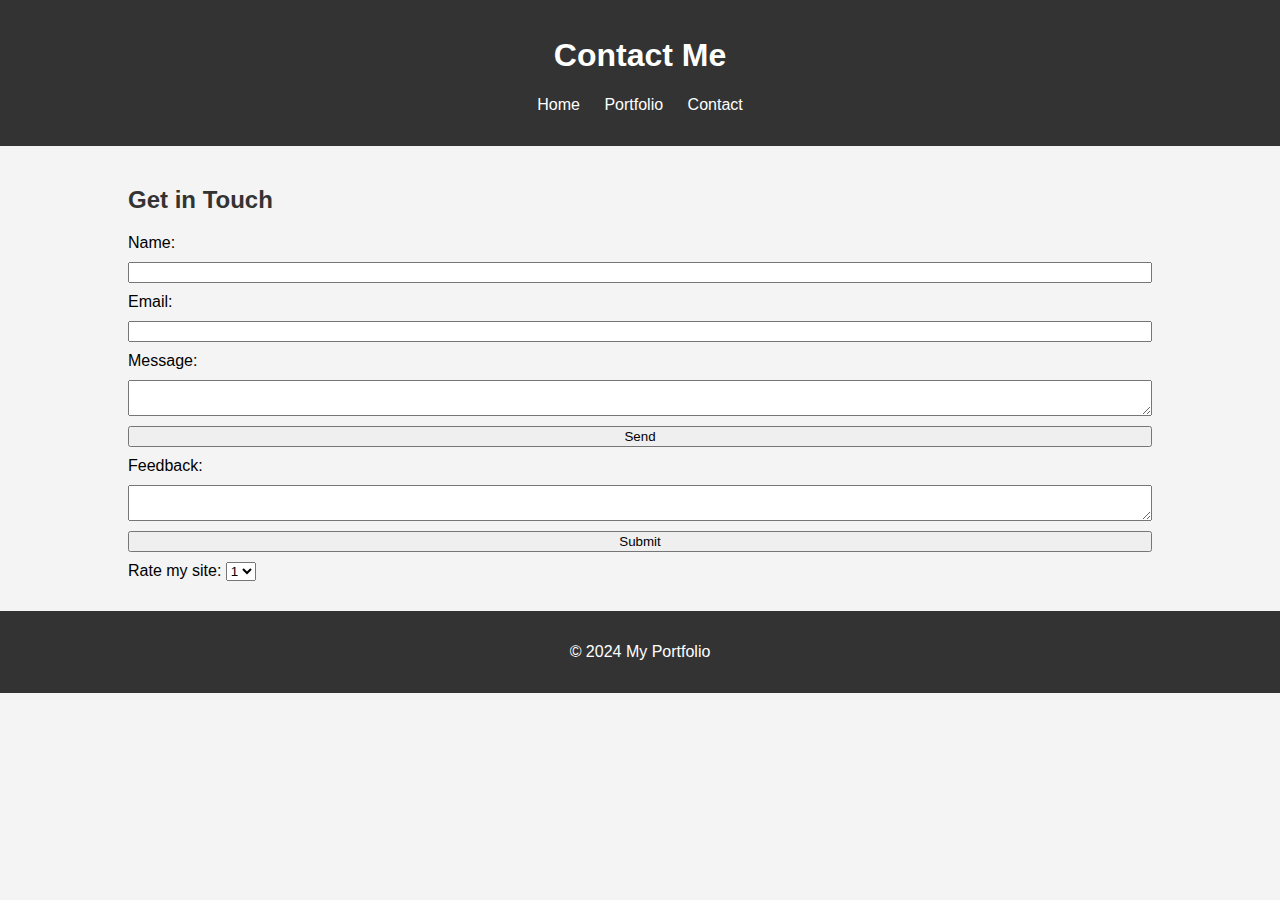
==== contact.html @ f78671c2 "Initial commit" ====
<!DOCTYPE html>
<html lang="en">

<head>
    <meta charset="UTF-8">
    <meta name="viewport" content="width=device-width, initial-scale=1.0">
    <title>Portfolio - Contact</title>
    <link rel="stylesheet" href="styles.css">
</head>

<body>
    <header>
        <h1>Contact Me</h1>
        <nav>
            <ul>
                <li><a href="index.html">Home</a></li>
                <li><a href="portfolio.html">Portfolio</a></li>
                <li><a href="contact.html">Contact</a></li>
            </ul>
        </nav>
    </header>
    <main>
        <section>
            <h2>Get in Touch</h2>
            <form action="#">
                <label for="name">Name:</label>
                <input type="text" id="name" name="name">
                <label for="email">Email:</label>
                <input type="email" id="email" name="email">
                <label for="message">Message:</label>
                <textarea id="message" name="message"></textarea>
                <input type="submit" value="Send">
            </form>
            <form>
                <label for="feedback">Feedback:</label>
                <textarea id="feedback" name="feedback"></textarea>
                <input type="submit" value="Submit">
            </form>
            <label for="rating">Rate my site:</label>
            <select id="rating" name="rating">
                <option value="1">1</option>
                <option value="2">2</option>
                <option value="3">3</option>
                <option value="4">4</option>
                <option value="5">5</option>
            </select>
        </section>
    </main>
    <footer>
        <p>&copy; 2024 My Portfolio</p>
    </footer>
</body>

</html>
---- styles.css ----
/* External Styles */
body {
    font-family: Arial, sans-serif;
    margin: 0;
    padding: 0;
    background-color: #f4f4f4;
}

header,
footer {
    background-color: #333;
    color: white;
    text-align: center;
    padding: 1em 0;
}

nav ul {
    list-style-type: none;
    padding: 0;
}

nav ul li {
    display: inline;
    margin: 0 10px;
}

nav ul li a {
    color: white;
    text-decoration: none;
}

/* Flexbox for Layout */
main {
    display: flex;
    flex-direction: column;
    align-items: center;
}

section {
    width: 80%;
    margin: 20px 0;
}

/* Internal Styles */
table {
    width: 100%;
    border-collapse: collapse;
}

table,
th,
td {
    border: 1px solid black;
    padding: 10px;
}

form {
    display: flex;
    flex-direction: column;
}

label,
input,
textarea,
select {
    margin-bottom: 10px;
}

/* Inline Styles */
h2 {
    color: #333;
}

/* CSS Animations */
@keyframes fadeIn {
    from {
        opacity: 0;
    }

    to {
        opacity: 1;
    }
}

section {
    animation: fadeIn 1s ease-in;
}

@keyframes slideIn {
    from {
        transform: translateX(-100%);
    }

    to {
        transform: translateX(0);
    }
}

header {
    animation: slideIn 1s ease-in-out;
}
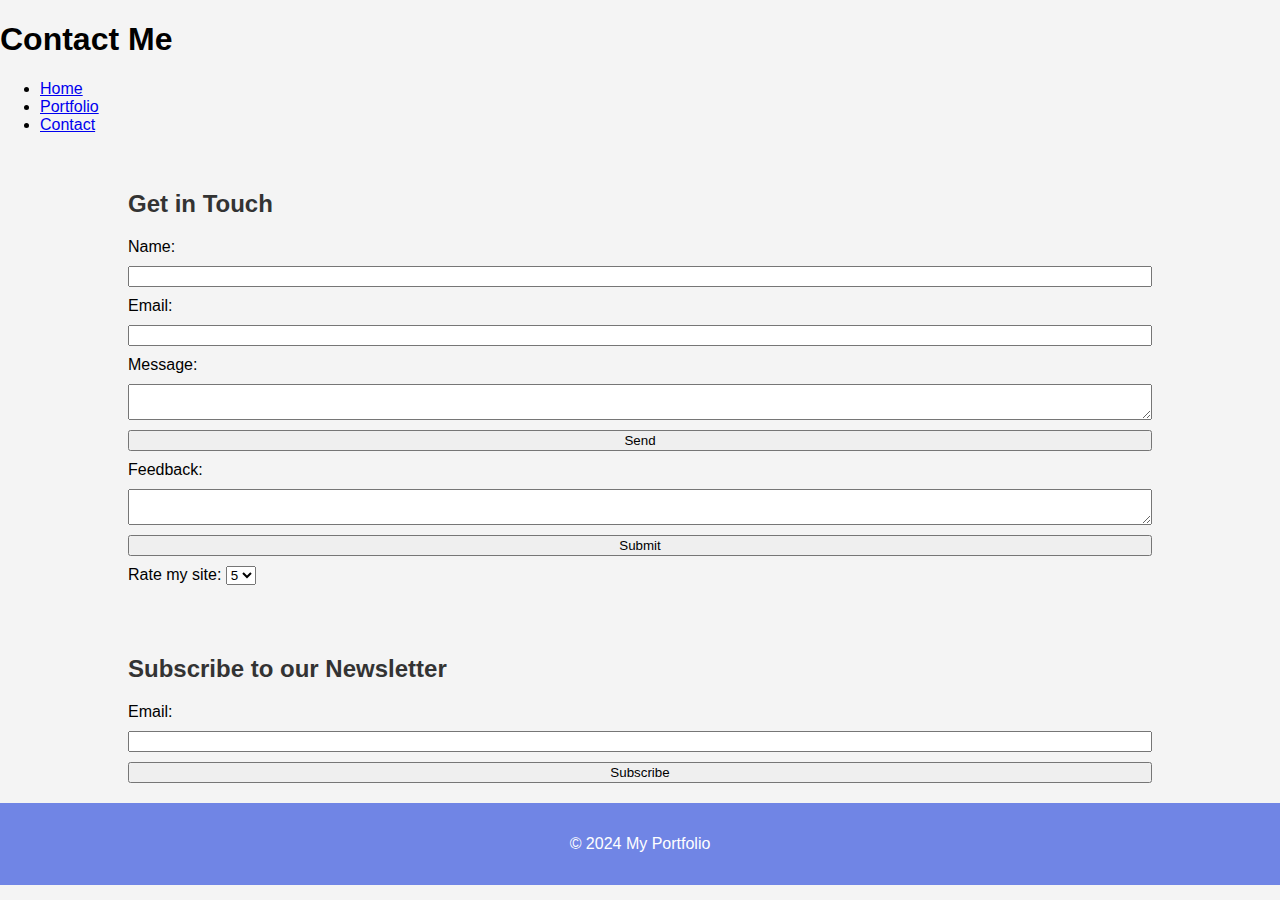
==== commit f4970dc9: ""Updated HTML and CSS files: modified contact.html, index.html, and styles.css; deleted portfolio.ht" ====
--- a/contact.html
+++ b/contact.html
@@ -38,12 +38,20 @@
             </form>
             <label for="rating">Rate my site:</label>
             <select id="rating" name="rating">
+                <option value="5">5</option>
+                <option value="4">4</option>
+                <option value="3">3</option>
+                <option value="2">2</option>
                 <option value="1">1</option>
-                <option value="2">2</option>
-                <option value="3">3</option>
-                <option value="4">4</option>
-                <option value="5">5</option>
             </select>
+        </section>
+        <section>
+            <h2>Subscribe to our Newsletter</h2>
+            <form action="#">
+                <label for="newsletter">Email:</label>
+                <input type="email" id="newsletter" name="newsletter">
+                <button type="submit">Subscribe</button>
+            </form>
         </section>
     </main>
     <footer>
--- a/styles.css
+++ b/styles.css
@@ -1,32 +1,11 @@
-/* External Styles */
 body {
     font-family: Arial, sans-serif;
     margin: 0;
     padding: 0;
     background-color: #f4f4f4;
-}
-
-header,
-footer {
-    background-color: #333;
-    color: white;
-    text-align: center;
-    padding: 1em 0;
-}
-
-nav ul {
-    list-style-type: none;
-    padding: 0;
-}
-
-nav ul li {
-    display: inline;
-    margin: 0 10px;
-}
-
-nav ul li a {
-    color: white;
-    text-decoration: none;
+    display: flex;
+    flex-direction: column;
+    min-height: 100vh;
 }
 
 /* Flexbox for Layout */
@@ -34,6 +13,10 @@
     display: flex;
     flex-direction: column;
     align-items: center;
+}
+
+.wrapper {
+    flex: 1;
 }
 
 section {
@@ -71,7 +54,64 @@
     color: #333;
 }
 
-/* CSS Animations */
+/* Navbar styles */
+.navbar {
+    /* position: fixed; */
+    top: 0;
+    left: 0;
+    width: 100%;
+    height: 65px;
+    background-color: #fff;
+    box-shadow: 0 2px 4px rgba(0, 0, 0, 0.1);
+    z-index: 1000;
+    display: flex;
+    justify-content: space-between;
+    padding-inline: 1rem;
+    box-sizing: border-box;
+}
+
+.navLinks {
+    display: flex;
+    align-items: center;
+    gap: 10px;
+}
+
+.navTitle {
+    font-size: 1.25em;
+    font-weight: bold;
+    color: #4d4d4d;
+}
+
+.button {
+    text-decoration: none;
+    padding: 10px 20px;
+    border-radius: 4px;
+    background-color: #7085e5;
+    color: white;
+    font-weight: bold;
+    transition: background-color 0.3s;
+}
+
+.button:hover {
+    background-color: #8070d0;
+}
+
+.svg-container {
+    width: 50px;
+    height: 50px;
+    overflow: hidden;
+    display: inline-block;
+}
+
+.logo-svg {
+    filter: drop-shadow(2px 4px 6px rgba(0, 0, 0, 0.3));
+}
+
+.logo-svg.with-transition {
+    animation: fadeIn 2s ease-out forwards;
+}
+
+/* Logo Animations */
 @keyframes fadeIn {
     from {
         opacity: 0;
@@ -86,6 +126,7 @@
     animation: fadeIn 1s ease-in;
 }
 
+/* 
 @keyframes slideIn {
     from {
         transform: translateX(-100%);
@@ -96,6 +137,79 @@
     }
 }
 
-header {
+.slidingContent {
     animation: slideIn 1s ease-in-out;
+} */
+
+.dropdown {
+    display: none;
+}
+
+footer {
+    width: 100%;
+    background-color: #7085e5;
+    color: white;
+    text-align: center;
+    padding: 1em 0;
+}
+
+
+footer a {
+    color: white;
+    text-decoration: underline;
+}
+
+a:hover {
+    text-decoration: none;
+}
+
+/* When the screen is less than 640 pixels wide, hide all links */
+@media screen and (max-width: 640px) {
+    .navLinks {
+        display: flex;
+        align-items: center;
+        gap: 10px;
+        padding: 5px;
+    }
+
+    /* hiding all the <a> elements that are direct children. And doesn't affect grand children, in menu dropdown. */
+    .navLinks>a {
+        display: none;
+    }
+
+    .dropdown {
+        display: inline-block;
+    }
+
+    .dropdown-content {
+        display: none;
+        position: absolute;
+        background-color: #f9f9f9;
+        min-width: 160px;
+        box-shadow: 0px 8px 16px 0px rgba(0, 0, 0, 0.2);
+        z-index: 1;
+    }
+
+    .dropdown-content a {
+        color: black;
+        padding: 12px 16px;
+        text-decoration: none;
+        display: block;
+    }
+
+    .dropdown:hover .dropdown-content {
+        display: block;
+    }
+}
+
+@media (max-width: 20em) {
+    body {
+        font-size: 5vw;
+    }
+}
+
+@media (min-width: 20em) and (max-width: 90em) and (orientation: portrait) {
+    body {
+        font-size: 3vw;
+    }
 }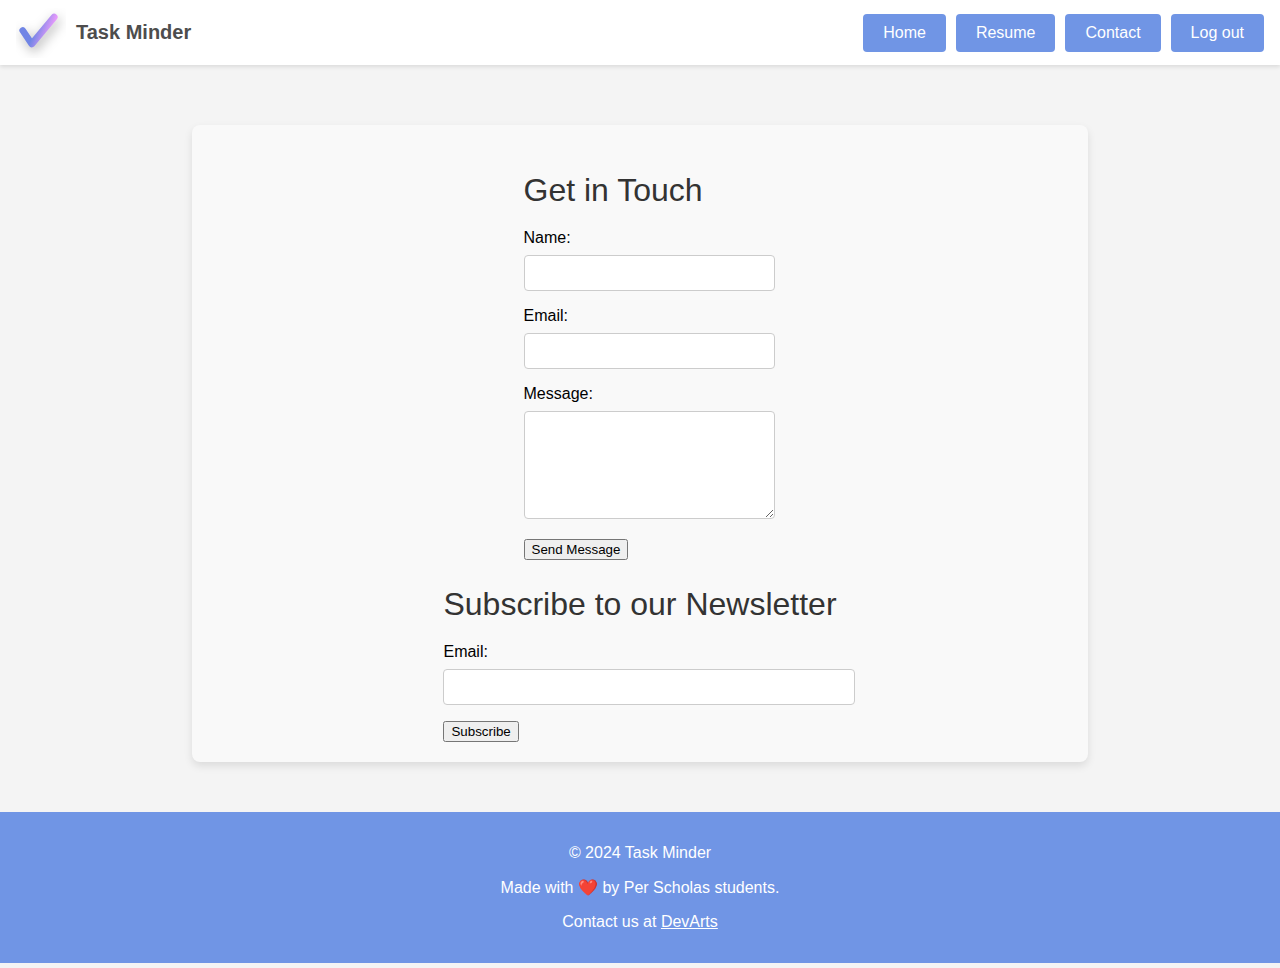
==== commit 5430fa15: ""Updated HTML and CSS files in multiple directories, and made changes to navigation, layout, and sty" ====
--- a/contact.html
+++ b/contact.html
@@ -1,61 +1,90 @@
+<!-- contact.html -->
 <!DOCTYPE html>
 <html lang="en">
 
 <head>
     <meta charset="UTF-8">
     <meta name="viewport" content="width=device-width, initial-scale=1.0">
-    <title>Portfolio - Contact</title>
+    <title>Contact</title>
     <link rel="stylesheet" href="styles.css">
 </head>
 
 <body>
     <header>
-        <h1>Contact Me</h1>
-        <nav>
-            <ul>
-                <li><a href="index.html">Home</a></li>
-                <li><a href="portfolio.html">Portfolio</a></li>
-                <li><a href="contact.html">Contact</a></li>
-            </ul>
+        <nav class="navbar">
+            <div class="navLinks">
+                <div class="svg-container">
+                    <svg class="logo-svg with-transition" width="90%" height="90%" viewBox="0 0 200 200"
+                        xmlns="http://www.w3.org/2000/svg">
+                        <defs>
+                            <linearGradient id="gradient" x1="40%" y1="40%" x2="100%" y2="60%">
+                                <stop offset="0%" style="stop-color: #7085e5; stop-opacity: 1;" />
+                                <stop offset="100%" style="stop-color: #ff9Fff; stop-opacity: 1;" />
+                            </linearGradient>
+                        </defs>
+                        <polyline points="30,100 70,160 170,40" fill="none" stroke="url(#gradient)" stroke-width="30"
+                            stroke-linecap="round" stroke-linejoin="round" />
+                    </svg>
+                </div>
+                <span class="navTitle">Task Minder</span>
+            </div>
+            <div class="navLinks">
+                <a href="/index.html" class="button">Home</a>
+                <a href="/resume-test2.html" class="button">Resume</a>
+                <a href="/contact.html" class="button">Contact</a>
+                <a href="/login.html" class="button">Log out</a>
+                <div class="dropdown">
+                    <a class="ctaButton">Menu</a>
+                    <div class="dropdown-content">
+                        <a href="/index.html">Home</a>
+                        <a href="/contact.html">Contact</a>
+                        <a href="/login.html">Log out</a>
+                    </div>
+                </div>
+            </div>
         </nav>
     </header>
-    <main>
+    <main class="content">
         <section>
             <h2>Get in Touch</h2>
-            <form action="#">
-                <label for="name">Name:</label>
-                <input type="text" id="name" name="name">
-                <label for="email">Email:</label>
-                <input type="email" id="email" name="email">
-                <label for="message">Message:</label>
-                <textarea id="message" name="message"></textarea>
-                <input type="submit" value="Send">
+            <form>
+                <div class="form-group">
+                    <label for="name">Name:</label>
+                    <input type="text" id="name" name="name" required>
+                </div>
+                <div class="form-group">
+                    <label for="email">Email:</label>
+                    <input type="email" id="email" name="email" required>
+                </div>
+                <div class="form-group">
+                    <label for="message">Message:</label>
+                    <textarea id="message" name="message" rows="5" required></textarea>
+                </div>
+                <button type="submit" class="btn">Send Message</button>
             </form>
-            <form>
-                <label for="feedback">Feedback:</label>
-                <textarea id="feedback" name="feedback"></textarea>
-                <input type="submit" value="Submit">
-            </form>
-            <label for="rating">Rate my site:</label>
-            <select id="rating" name="rating">
-                <option value="5">5</option>
-                <option value="4">4</option>
-                <option value="3">3</option>
-                <option value="2">2</option>
-                <option value="1">1</option>
-            </select>
         </section>
+
         <section>
             <h2>Subscribe to our Newsletter</h2>
-            <form action="#">
-                <label for="newsletter">Email:</label>
-                <input type="email" id="newsletter" name="newsletter">
-                <button type="submit">Subscribe</button>
+            <form>
+                <div class="form-group">
+                    <label for="newsletter">Email:</label>
+                    <input type="email" id="newsletter" name="newsletter" required>
+                </div>
+                <button type="submit" class="btn">Subscribe</button>
             </form>
         </section>
     </main>
     <footer>
-        <p>&copy; 2024 My Portfolio</p>
+        <p>&copy; 2024 Task Minder</p>
+        <p>Made with ❤️ by Per Scholas students.</p>
+        <p>
+            Contact us at
+            <a
+                href="https://devarts.notion.site/devarts/61c6b79808ce476290c753165851b070?v=9d442848a814451fba7a2e1b99bebb9b">
+                DevArts
+            </a>
+        </p>
     </footer>
 </body>
 
--- a/styles.css
+++ b/styles.css
@@ -1,3 +1,4 @@
+/* styles.css */
 body {
     font-family: Arial, sans-serif;
     margin: 0;
@@ -8,23 +9,15 @@
     min-height: 100vh;
 }
 
-/* Flexbox for Layout */
+/* Keep the footer at the bottom of the screen if content in the main is little. */
 main {
     display: flex;
     flex-direction: column;
     align-items: center;
-}
-
-.wrapper {
     flex: 1;
-}
-
-section {
-    width: 80%;
-    margin: 20px 0;
-}
-
-/* Internal Styles */
+    animation: fadeIn 1s ease-in;
+}
+
 table {
     width: 100%;
     border-collapse: collapse;
@@ -37,26 +30,31 @@
     padding: 10px;
 }
 
-form {
-    display: flex;
-    flex-direction: column;
-}
-
-label,
+
+.form-group {
+    margin-bottom: 1rem;
+}
+
+label {
+    display: block;
+    font-weight: 500;
+    margin-bottom: 0.5rem;
+}
+
 input,
-textarea,
-select {
-    margin-bottom: 10px;
-}
-
-/* Inline Styles */
-h2 {
-    color: #333;
-}
-
-/* Navbar styles */
+textarea {
+    width: 100%;
+    padding: 0.5rem;
+    border: 1px solid #ccc;
+    border-radius: 4px;
+    font-size: 1rem;
+}
+
+textarea {
+    resize: vertical;
+}
+
 .navbar {
-    /* position: fixed; */
     top: 0;
     left: 0;
     width: 100%;
@@ -86,14 +84,13 @@
     text-decoration: none;
     padding: 10px 20px;
     border-radius: 4px;
-    background-color: #7085e5;
-    color: white;
-    font-weight: bold;
+    background-color: #7095e5;
+    color: white;
     transition: background-color 0.3s;
 }
 
 .button:hover {
-    background-color: #8070d0;
+    background-color: #9da7af;
 }
 
 .svg-container {
@@ -108,7 +105,7 @@
 }
 
 .logo-svg.with-transition {
-    animation: fadeIn 2s ease-out forwards;
+    animation: slideIn .5s ease-out forwards;
 }
 
 /* Logo Animations */
@@ -122,11 +119,7 @@
     }
 }
 
-section {
-    animation: fadeIn 1s ease-in;
-}
-
-/* 
+
 @keyframes slideIn {
     from {
         transform: translateX(-100%);
@@ -137,6 +130,7 @@
     }
 }
 
+/*
 .slidingContent {
     animation: slideIn 1s ease-in-out;
 } */
@@ -147,7 +141,7 @@
 
 footer {
     width: 100%;
-    background-color: #7085e5;
+    background-color: #7095e5;
     color: white;
     text-align: center;
     padding: 1em 0;
@@ -172,7 +166,7 @@
         padding: 5px;
     }
 
-    /* hiding all the <a> elements that are direct children. And doesn't affect grand children, in menu dropdown. */
+    /* hiding all the <a> elements that are direct children. And doesn't affect grand children <a> tags, in menu dropdown. */
     .navLinks>a {
         display: none;
     }
@@ -212,4 +206,56 @@
     body {
         font-size: 3vw;
     }
+}
+
+/* 
+640
+800
+1024
+1280 (and larger)
+-
+20em
+64em
+90em
+120em
+*/
+
+.content {
+    margin: 50px 15%;
+    margin-top: 60px;
+    padding: 20px;
+    background-color: #f9f9f9;
+    border-radius: 8px;
+    box-shadow: 0 4px 8px rgba(0, 0, 0, 0.1);
+}
+
+.content h2 {
+    color: #333;
+    font-size: 2em;
+    margin-bottom: 20px;
+    font-weight: 300;
+}
+
+.content p {
+    font-size: 1.2em;
+    line-height: 1.6;
+    color: #666;
+    margin-bottom: 35px;
+
+}
+
+.ctaButton {
+    display: inline-block;
+    padding: 10px 20px;
+    background-color: #7095e5;
+    color: white;
+    border: none;
+    border-radius: 5px;
+    text-decoration: none;
+    font-size: 1.2em;
+    transition: background-color 0.3s;
+}
+
+.ctaButton:hover {
+    background-color: #9da7af;
 }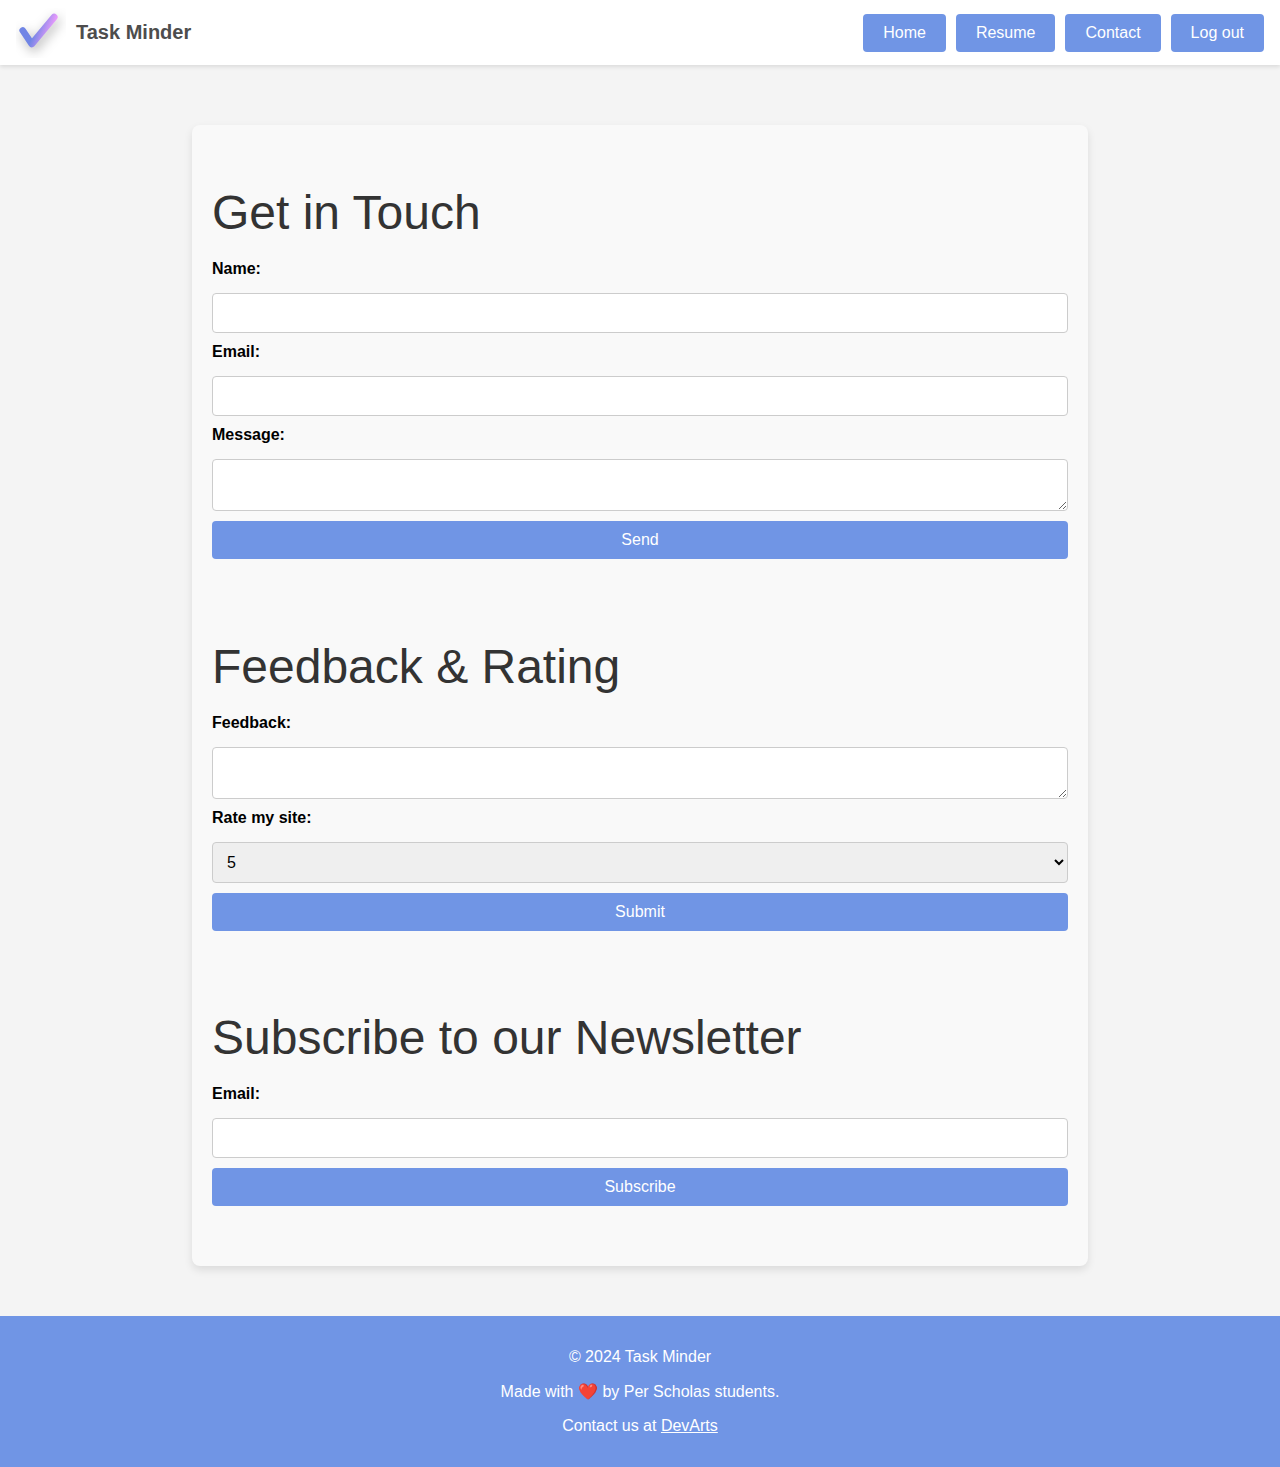
==== commit 89a08981: ""Refactored contact.html and styles.css: updated form structure, added new form sections, and modifi" ====
--- a/contact.html
+++ b/contact.html
@@ -45,33 +45,40 @@
         </nav>
     </header>
     <main class="content">
-        <section>
+        <section class="contact-form">
             <h2>Get in Touch</h2>
-            <form>
-                <div class="form-group">
-                    <label for="name">Name:</label>
-                    <input type="text" id="name" name="name" required>
-                </div>
-                <div class="form-group">
-                    <label for="email">Email:</label>
-                    <input type="email" id="email" name="email" required>
-                </div>
-                <div class="form-group">
-                    <label for="message">Message:</label>
-                    <textarea id="message" name="message" rows="5" required></textarea>
-                </div>
-                <button type="submit" class="btn">Send Message</button>
+            <form action="#">
+                <label for="name">Name:</label>
+                <input type="text" id="name" name="name" required>
+                <label for="email">Email:</label>
+                <input type="email" id="email" name="email" required>
+                <label for="message">Message:</label>
+                <textarea id="message" name="message" required></textarea>
+                <input type="submit" value="Send" class="submit-button">
             </form>
         </section>
-
-        <section>
+        <section class="feedback-form">
+            <h2>Feedback & Rating</h2>
+            <form action="#">
+                <label for="feedback">Feedback:</label>
+                <textarea id="feedback" name="feedback"></textarea>
+                <label for="rating">Rate my site:</label>
+                <select id="rating" name="rating">
+                    <option value="5">5</option>
+                    <option value="4">4</option>
+                    <option value="3">3</option>
+                    <option value="2">2</option>
+                    <option value="1">1</option>
+                </select>
+                <input type="submit" value="Submit" class="submit-button">
+            </form>
+        </section>
+        <section class="newsletter-form">
             <h2>Subscribe to our Newsletter</h2>
-            <form>
-                <div class="form-group">
-                    <label for="newsletter">Email:</label>
-                    <input type="email" id="newsletter" name="newsletter" required>
-                </div>
-                <button type="submit" class="btn">Subscribe</button>
+            <form action="#">
+                <label for="newsletter">Email:</label>
+                <input type="email" id="newsletter" name="newsletter" required>
+                <button type="submit" class="submit-button">Subscribe</button>
             </form>
         </section>
     </main>
--- a/styles.css
+++ b/styles.css
@@ -31,27 +31,48 @@
 }
 
 
-.form-group {
-    margin-bottom: 1rem;
+.contact-form,
+.feedback-form,
+.newsletter-form {
+    margin-bottom: 40px;
+    width: 100%;
+}
+
+form {
+    display: flex;
+    flex-direction: column;
+    gap: 10px;
 }
 
 label {
-    display: block;
-    font-weight: 500;
-    margin-bottom: 0.5rem;
+    font-weight: bold;
+    margin-bottom: 5px;
 }
 
 input,
-textarea {
-    width: 100%;
-    padding: 0.5rem;
+textarea,
+select,
+button {
+    padding: 10px;
+    border-radius: 4px;
     border: 1px solid #ccc;
-    border-radius: 4px;
-    font-size: 1rem;
+    font-size: 1em;
 }
 
 textarea {
     resize: vertical;
+}
+
+.submit-button {
+    background-color: #7095e5;
+    color: white;
+    cursor: pointer;
+    border: none;
+    transition: background-color 0.3s ease;
+}
+
+.submit-button:hover {
+    background-color: #5a7fc1;
 }
 
 .navbar {
@@ -231,17 +252,16 @@
 
 .content h2 {
     color: #333;
-    font-size: 2em;
+    font-size: 3em;
     margin-bottom: 20px;
     font-weight: 300;
 }
 
 .content p {
-    font-size: 1.2em;
+    font-size: 1.8em;
     line-height: 1.6;
     color: #666;
     margin-bottom: 35px;
-
 }
 
 .ctaButton {
